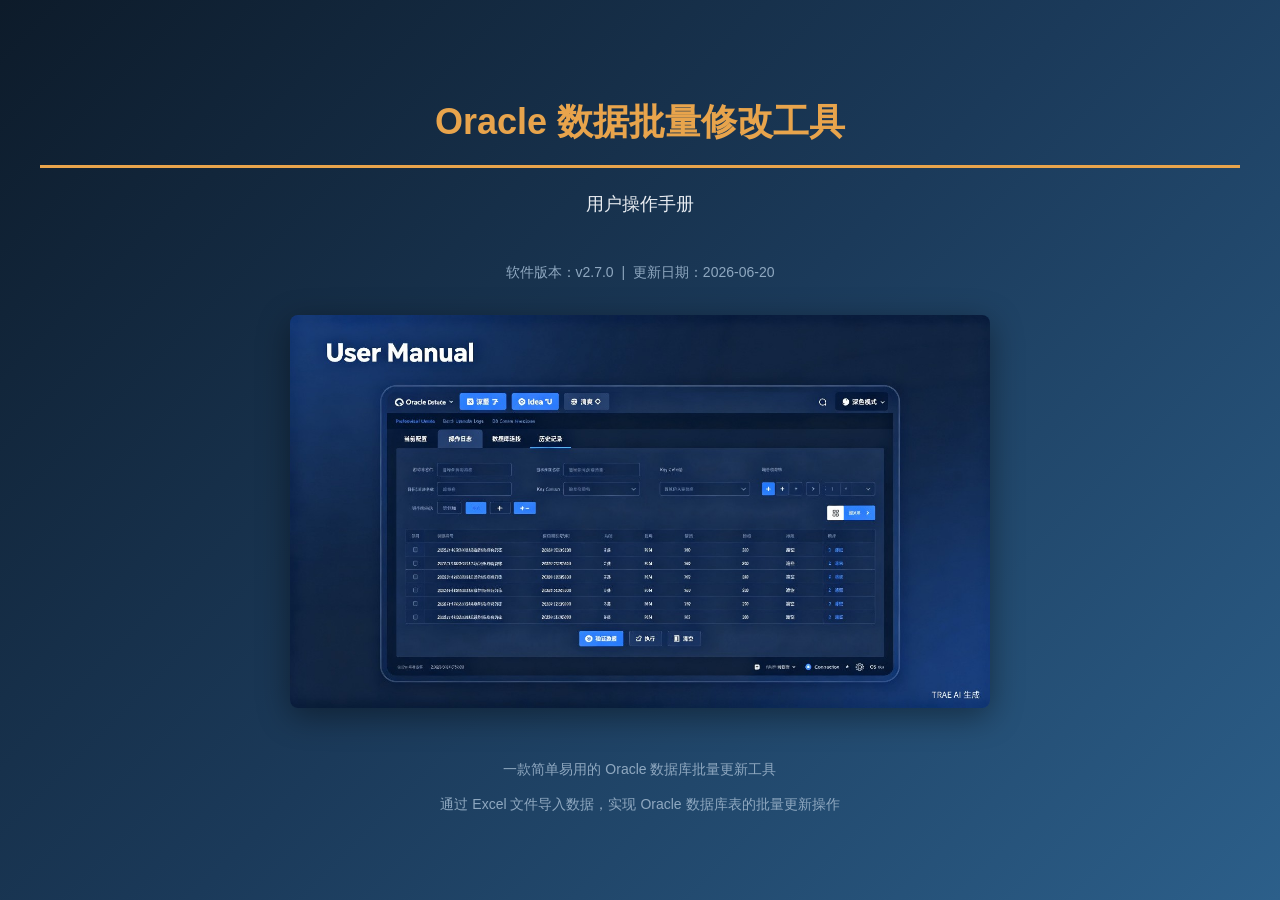
==== docs/chm_src/index.html @ 66277b73 "docs: 添加图文混排CHM用户手册及构建工具 - 新增 OracleBatchUpdater_UserManual.chm (1.1MB, 中文) - 新增 CHM 源文件 (7个HTML章节 +" ====
<!DOCTYPE html>
<html lang="zh-CN">
<head>
<meta charset="UTF-8">
<meta http-equiv="X-UA-Compatible" content="IE=edge">
<title>Oracle 数据批量修改工具 - 用户手册</title>
<link rel="stylesheet" href="styles.css">
</head>
<body>
<div class="cover-page">
    <h1>Oracle 数据批量修改工具</h1>
    <div class="subtitle">用户操作手册</div>
    <div class="version">软件版本：v2.7.0 &nbsp;|&nbsp; 更新日期：2026-06-20</div>
    <div class="cover-image">
        <img src="images/user_manual_main_interface.jpg" alt="主界面预览">
    </div>
    <div style="margin-top: 40px; color: #8FA8C0; font-size: 14px;">
        <p>一款简单易用的 Oracle 数据库批量更新工具</p>
        <p style="margin-top: 8px;">通过 Excel 文件导入数据，实现 Oracle 数据库表的批量更新操作</p>
    </div>
</div>
</body>
</html>
---- docs/chm_src/styles.css ----
/* Oracle 数据批量修改工具 - 用户手册样式 */
* { margin: 0; padding: 0; box-sizing: border-box; }

body {
    font-family: "Microsoft YaHei", "WenQuanYi Micro Hei", "SimHei", "Noto Sans CJK SC", sans-serif;
    font-size: 14px;
    line-height: 1.8;
    color: #2C3E50;
    background: #F7F5F0;
    padding: 0;
}

.page-container {
    max-width: 960px;
    margin: 0 auto;
    padding: 30px 40px;
    background: #fff;
    min-height: 100vh;
}

/* 封面页 */
.cover-page {
    text-align: center;
    padding: 60px 40px;
    background: linear-gradient(135deg, #0D1B2A 0%, #1B3A5A 50%, #2C5F8A 100%);
    color: #E8A44C;
    min-height: 100vh;
}
.cover-page h1 { font-size: 36px; margin-bottom: 20px; color: #E8A44C; }
.cover-page .subtitle { font-size: 18px; color: #E8ECF1; margin-bottom: 40px; }
.cover-page .version { font-size: 14px; color: #8FA8C0; }
.cover-page .cover-image { margin: 30px auto; max-width: 700px; }
.cover-page .cover-image img { width: 100%; border-radius: 8px; box-shadow: 0 8px 32px rgba(0,0,0,0.4); }

/* 标题 */
h1 { font-size: 28px; color: #1B3A5A; margin: 30px 0 20px; border-bottom: 3px solid #E8A44C; padding-bottom: 10px; }
h2 { font-size: 22px; color: #2C5F8A; margin: 25px 0 15px; border-left: 4px solid #E8A44C; padding-left: 12px; }
h3 { font-size: 18px; color: #3D7AB5; margin: 20px 0 10px; }
h4 { font-size: 15px; color: #4A86E8; margin: 15px 0 8px; }

/* 段落 */
p { margin: 10px 0; text-indent: 0; }
.intro-text { font-size: 15px; color: #555; margin: 15px 0; line-height: 2; }

/* 图片 */
.image-container { text-align: center; margin: 25px 0; }
.image-container img { max-width: 100%; border-radius: 8px; border: 1px solid #ddd; box-shadow: 0 4px 16px rgba(0,0,0,0.1); }
.image-caption { font-size: 13px; color: #888; margin-top: 8px; font-style: italic; }

/* 表格 */
table { width: 100%; border-collapse: collapse; margin: 15px 0; font-size: 13px; }
th { background: #1B3A5A; color: #E8A44C; padding: 10px 14px; text-align: left; font-weight: bold; }
td { padding: 9px 14px; border-bottom: 1px solid #e0e0e0; }
tr:nth-child(even) { background: #F8F6F0; }
tr:hover { background: #EDE8D8; }

/* 列表 */
ul, ol { margin: 10px 0 10px 24px; }
li { margin: 6px 0; }

/* 代码块 */
code { background: #F0EDE5; padding: 2px 6px; border-radius: 3px; font-family: "Consolas", "Courier New", monospace; font-size: 13px; color: #C0392B; }
pre { background: #0D1B2A; color: #E8ECF1; padding: 16px 20px; border-radius: 6px; overflow-x: auto; margin: 15px 0; font-size: 13px; line-height: 1.6; }
pre code { background: transparent; color: #E8A44C; padding: 0; }

/* 提示框 */
.tip-box { background: #E8F4FD; border-left: 4px solid #4A86E8; padding: 12px 16px; margin: 15px 0; border-radius: 0 6px 6px 0; }
.tip-box strong { color: #1B3A5A; }
.warning-box { background: #FFF8E1; border-left: 4px solid #E8A44C; padding: 12px 16px; margin: 15px 0; border-radius: 0 6px 6px 0; }
.warning-box strong { color: #C07430; }
.danger-box { background: #FDE8E8; border-left: 4px solid #E74C3C; padding: 12px 16px; margin: 15px 0; border-radius: 0 6px 6px 0; }
.danger-box strong { color: #C0392B; }

/* 步骤编号 */
.step { display: flex; align-items: flex-start; margin: 20px 0; }
.step-num { background: #E8A44C; color: #fff; width: 36px; height: 36px; border-radius: 50%; text-align: center; line-height: 36px; font-size: 18px; font-weight: bold; flex-shrink: 0; margin-right: 14px; }
.step-content { flex: 1; }
.step-content h3 { margin-top: 0; }

/* 功能卡片 */
.feature-grid { display: flex; flex-wrap: wrap; gap: 16px; margin: 20px 0; }
.feature-card { flex: 1; min-width: 200px; background: #F8F6F0; border: 1px solid #e0d8c0; border-radius: 8px; padding: 18px; text-align: center; }
.feature-card .icon { font-size: 32px; margin-bottom: 8px; }
.feature-card h4 { margin: 8px 0; color: #1B3A5A; }
.feature-card p { font-size: 12px; color: #666; }

/* 导航 */
.nav-top { background: #1B3A5A; padding: 10px 0; text-align: center; margin-bottom: 0; }
.nav-top a { color: #E8A44C; text-decoration: none; margin: 0 12px; font-size: 13px; }
.nav-top a:hover { color: #fff; }

/* 页脚 */
.footer { text-align: center; padding: 20px; margin-top: 40px; border-top: 1px solid #e0d8c0; font-size: 12px; color: #999; }

/* 快捷键 */
.kbd { background: #F0EDE5; border: 1px solid #ccc; border-radius: 3px; padding: 2px 8px; font-family: "Consolas", monospace; font-size: 12px; box-shadow: 0 1px 1px rgba(0,0,0,0.1); }

/* 兼容性矩阵 */
.compat-yes { color: #27AE60; font-weight: bold; }
.compat-no { color: #E74C3C; }

/* 主题演示 */
.theme-demo { display: flex; gap: 12px; margin: 20px 0; }
.theme-demo-item { flex: 1; text-align: center; border: 1px solid #ddd; border-radius: 8px; padding: 12px; }
.theme-demo-item img { width: 100%; border-radius: 4px; }
.theme-demo-item .label { font-size: 13px; margin-top: 6px; color: #555; font-weight: bold; }

/* 打印样式 */
@media print {
    body { background: #fff; }
    .page-container { box-shadow: none; }
    .nav-top { display: none; }
}
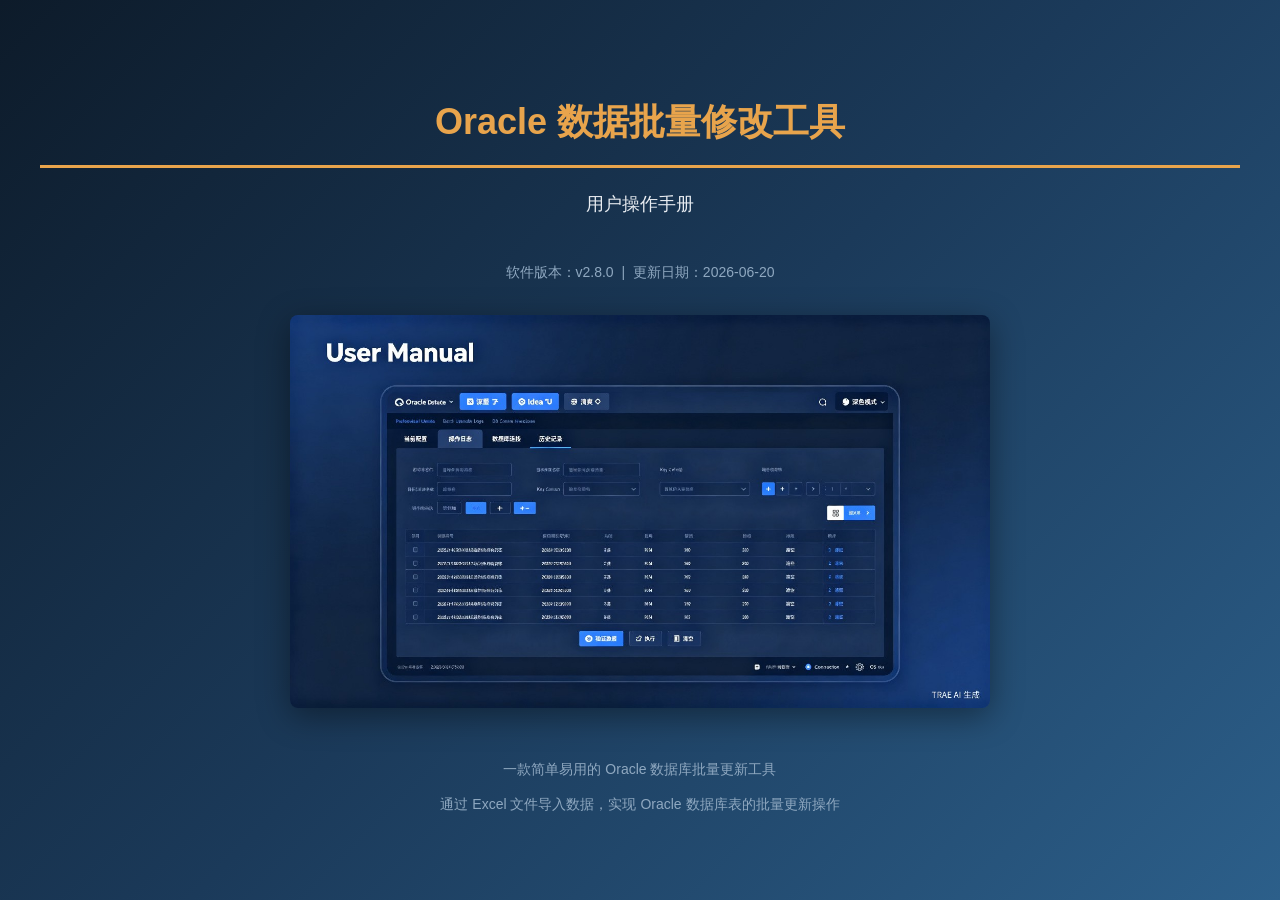
==== commit 242950a2: "feat(v2.8.0): 完成 P1/P2/P3 全部改进 + 报表统计模块 ## 修复的 Bug - format_eta() 添加 days 字段支持 (86400 -> 1d) - Trend" ====
--- a/docs/chm_src/index.html
+++ b/docs/chm_src/index.html
@@ -10,7 +10,7 @@
 <div class="cover-page">
     <h1>Oracle 数据批量修改工具</h1>
     <div class="subtitle">用户操作手册</div>
-    <div class="version">软件版本：v2.7.0 &nbsp;|&nbsp; 更新日期：2026-06-20</div>
+    <div class="version">软件版本：v2.8.0 &nbsp;|&nbsp; 更新日期：2026-06-20</div>
     <div class="cover-image">
         <img src="images/user_manual_main_interface.jpg" alt="主界面预览">
     </div>
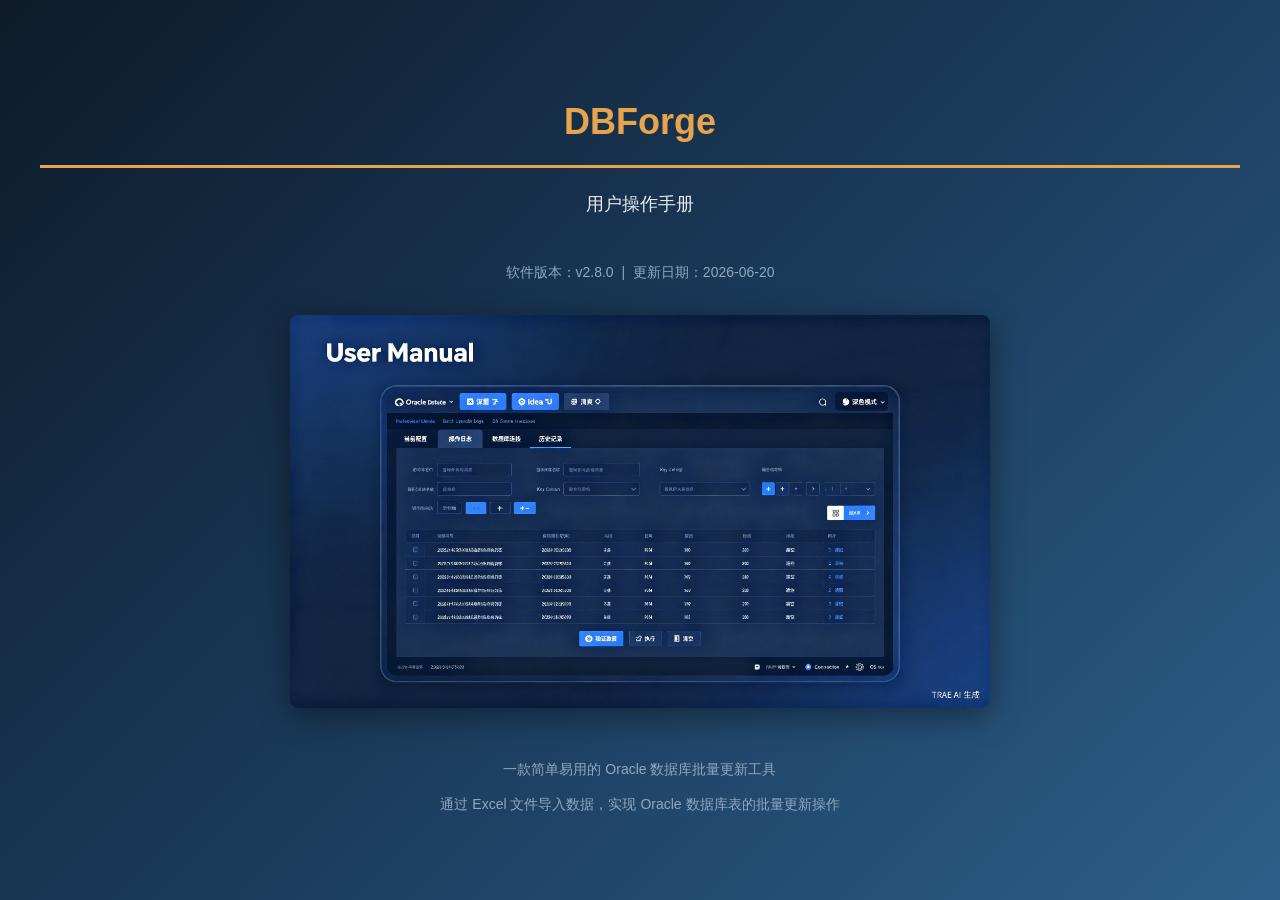
==== commit 9e10995f: "feat(branding): 软件名称统一为 DBForge；菜单名称按方案A重命名；批量更新页新增业务场景说明 ## 软件名称统一 - Oracle 数据批量修改工具 / OracleBatchU" ====
--- a/docs/chm_src/index.html
+++ b/docs/chm_src/index.html
@@ -3,12 +3,12 @@
 <head>
 <meta charset="UTF-8">
 <meta http-equiv="X-UA-Compatible" content="IE=edge">
-<title>Oracle 数据批量修改工具 - 用户手册</title>
+<title>DBForge - 用户手册</title>
 <link rel="stylesheet" href="styles.css">
 </head>
 <body>
 <div class="cover-page">
-    <h1>Oracle 数据批量修改工具</h1>
+    <h1>DBForge</h1>
     <div class="subtitle">用户操作手册</div>
     <div class="version">软件版本：v2.8.0 &nbsp;|&nbsp; 更新日期：2026-06-20</div>
     <div class="cover-image">
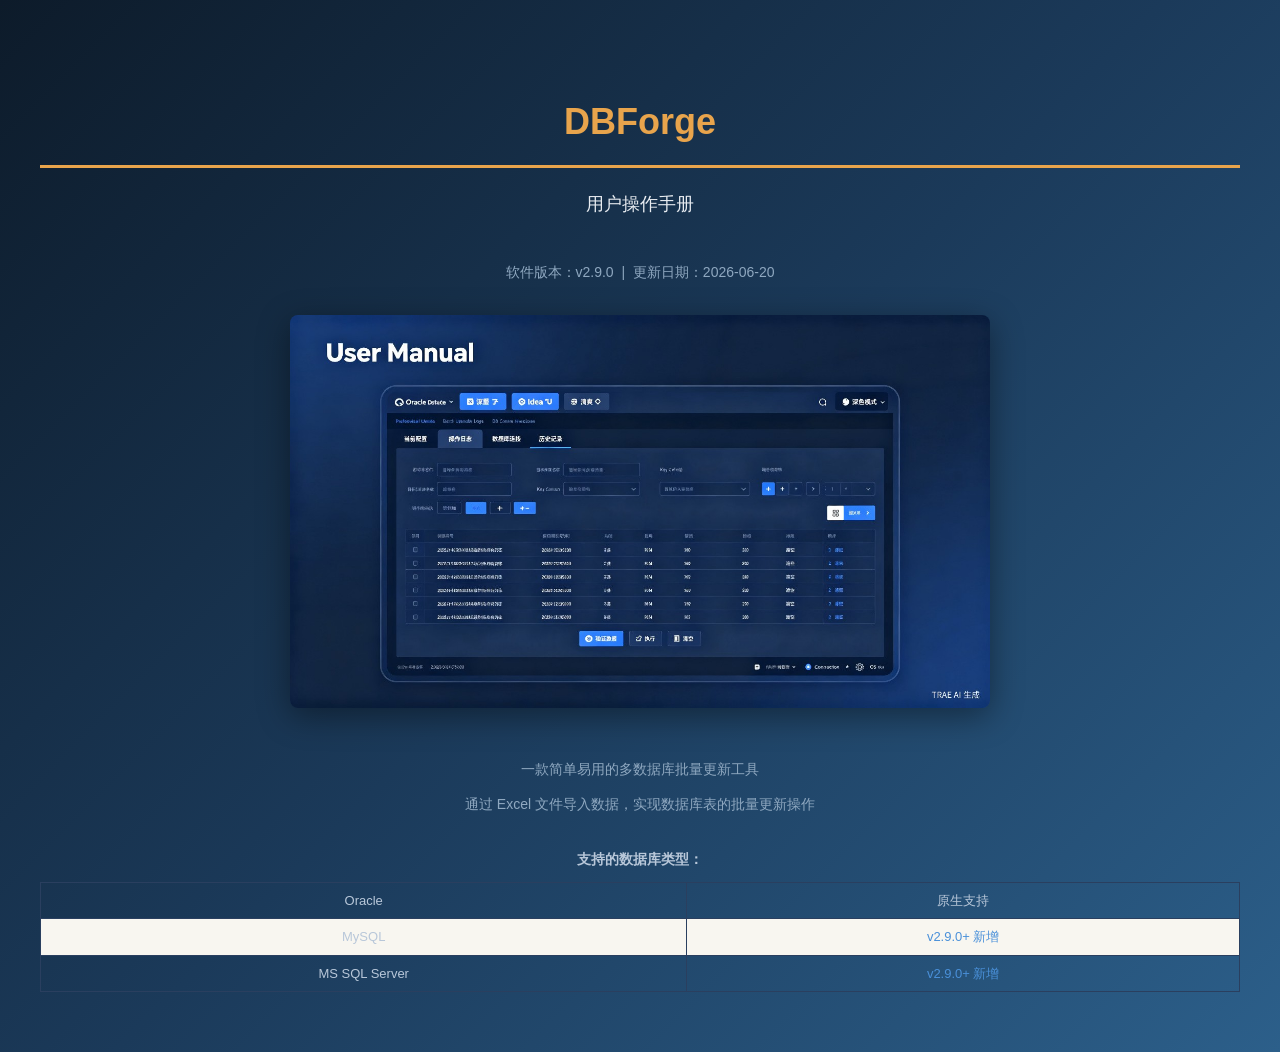
==== commit 6e5ad296: "feat(multi-db): v2.9.0 适配多数据库（Oracle/MySQL/SQL Server），同步更新文档、原型、测试 ## 数据库支持 - Oracle 11g/12c/19c（原有" ====
--- a/docs/chm_src/index.html
+++ b/docs/chm_src/index.html
@@ -10,13 +10,21 @@
 <div class="cover-page">
     <h1>DBForge</h1>
     <div class="subtitle">用户操作手册</div>
-    <div class="version">软件版本：v2.8.0 &nbsp;|&nbsp; 更新日期：2026-06-20</div>
+    <div class="version">软件版本：v2.9.0 &nbsp;|&nbsp; 更新日期：2026-06-20</div>
     <div class="cover-image">
         <img src="images/user_manual_main_interface.jpg" alt="主界面预览">
     </div>
     <div style="margin-top: 40px; color: #8FA8C0; font-size: 14px;">
-        <p>一款简单易用的 Oracle 数据库批量更新工具</p>
-        <p style="margin-top: 8px;">通过 Excel 文件导入数据，实现 Oracle 数据库表的批量更新操作</p>
+        <p>一款简单易用的多数据库批量更新工具</p>
+        <p style="margin-top: 8px;">通过 Excel 文件导入数据，实现数据库表的批量更新操作</p>
+    </div>
+    <div style="margin-top: 30px; color: #B8C7D9; font-size: 14px;">
+        <p style="margin-bottom: 10px;"><strong>支持的数据库类型：</strong></p>
+        <table style="margin: 0 auto; border-collapse: collapse; font-size: 13px;">
+            <tr><td style="padding: 6px 16px; border: 1px solid #2A3F5F;">Oracle</td><td style="padding: 6px 16px; border: 1px solid #2A3F5F;">原生支持</td></tr>
+            <tr><td style="padding: 6px 16px; border: 1px solid #2A3F5F;">MySQL</td><td style="padding: 6px 16px; border: 1px solid #2A3F5F; color: #4A90D9;">v2.9.0+ 新增</td></tr>
+            <tr><td style="padding: 6px 16px; border: 1px solid #2A3F5F;">MS SQL Server</td><td style="padding: 6px 16px; border: 1px solid #2A3F5F; color: #4A90D9;">v2.9.0+ 新增</td></tr>
+        </table>
     </div>
 </div>
 </body>
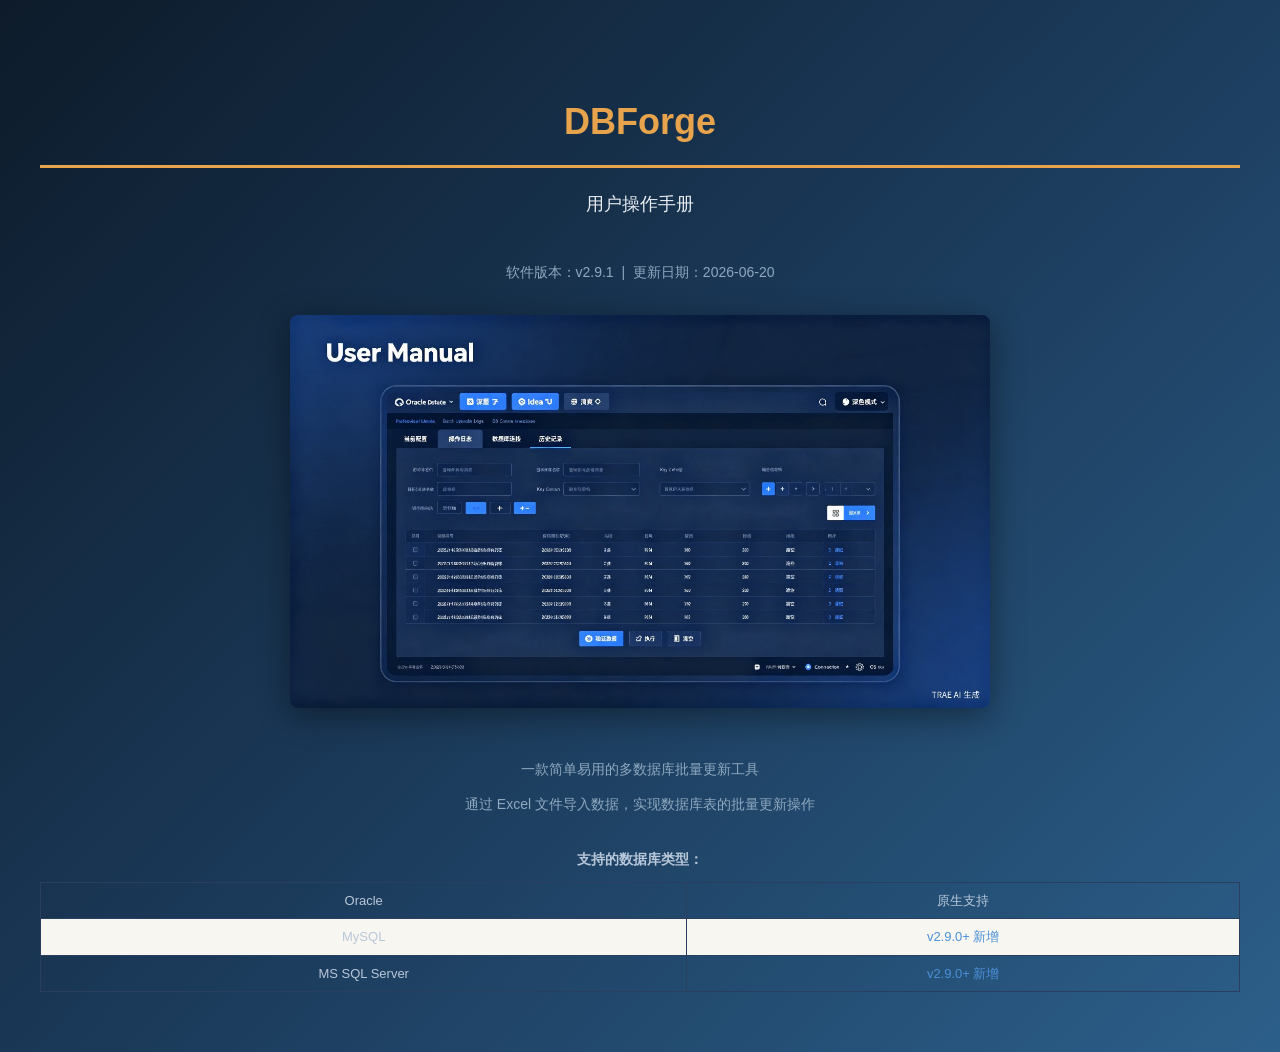
==== commit a38985b3: "fix(layout): v2.9.1 修复移动端左侧纵向导航退化为横向的 bug；移除菜单数字序号 ## 问题定位 @media (max-width: 780px) 中 .tabs { flex-" ====
--- a/docs/chm_src/index.html
+++ b/docs/chm_src/index.html
@@ -10,7 +10,7 @@
 <div class="cover-page">
     <h1>DBForge</h1>
     <div class="subtitle">用户操作手册</div>
-    <div class="version">软件版本：v2.9.0 &nbsp;|&nbsp; 更新日期：2026-06-20</div>
+    <div class="version">软件版本：v2.9.1 &nbsp;|&nbsp; 更新日期：2026-06-20</div>
     <div class="cover-image">
         <img src="images/user_manual_main_interface.jpg" alt="主界面预览">
     </div>
